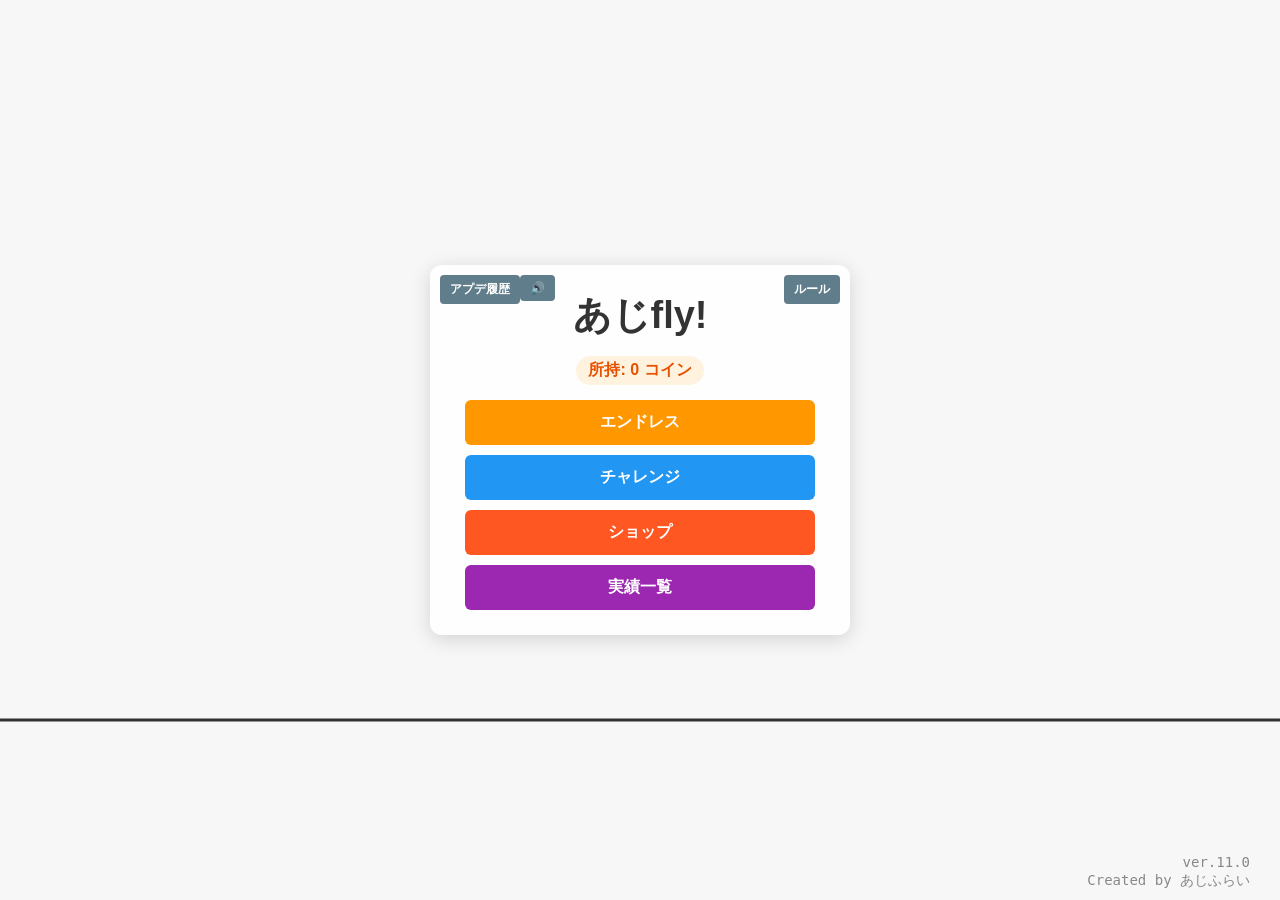
==== index.html @ cdc21dd7 "Add files via upload" ====
<!DOCTYPE html>
<html lang="ja">
<head>
    <meta charset="UTF-8">
    <meta name="viewport" content="width=device-width, initial-scale=1, maximum-scale=1, user-scalable=no">
    <title>あじfly!</title>
    <link rel="stylesheet" href="style.css">
</head>
<body>
    <canvas id="gameCanvas"></canvas>
    
    <div id="toastContainer"></div>

    <div id="uiOverlay">
        <div id="jetpackGaugeContainer" class="hidden">
            <div id="jetpackGaugeLabel">JETPACK READY: <span id="gaugePercent">0</span>%</div>
            <div class="gauge-bar-bg">
                <div id="jetpackGaugeBar"></div>
            </div>
        </div>

        <div id="titleScreen" class="screen">
            <button id="ruleOpenBtn" class="btn-sub">ルール</button>
            <button id="historyOpenBtn" class="btn-sub" style="right: auto; left: 10px;">アプデ履歴</button>
            <button id="muteBtn" class="btn-sub" style="right: auto; left: 10px; margin-left: 80px;">🔊</button>
            <h1>あじfly!</h1>
            <div id="titleStats">所持: <span id="titleCoin">0</span> コイン</div>
            
            <div class="menu-buttons">
                <button id="toModeEndlessBtn" class="btn">エンドレス</button>
                <button id="toModeChallengeBtn" class="btn btn-blue">チャレンジ</button>
                <button id="shopOpenBtn" class="btn btn-orange">ショップ</button>
                <button id="achieveOpenBtn" class="btn btn-purple">実績一覧</button>
            </div>
        </div>

        <div id="endlessScreen" class="screen hidden">
            <h2>エンドレス 難易度選択</h2>
            <div class="level-select">
                <button class="btn lvl-btn" data-lvl="1">☆1</button>
                <button class="btn lvl-btn" data-lvl="2">☆☆2</button>
                <button class="btn lvl-btn" data-lvl="3">☆☆☆3</button>
            </div>
            <button class="btn btn-gray backToTitleBtn">もどる</button>
        </div>

        <div id="challengeScreen" class="screen hidden">
            <h2>チャレンジモード</h2>
            <div id="challengeList" class="list-container"></div>
            <button class="btn btn-gray backToTitleBtn">もどる</button>
        </div>

        <div id="shopScreen" class="screen hidden">
            <h2>スキンショップ</h2>
            <div style="font-weight: bold; margin-bottom: 5px;">所持: <span id="shopCoin">0</span> コイン</div>
            <div id="shopList" class="list-container"></div>
            <button class="btn btn-gray backToTitleBtn">もどる</button>
        </div>

        <div id="achieveScreen" class="screen hidden">
            <h2>実績一覧</h2>
            <div id="achieveList" class="list-container"></div>
            <button class="btn btn-gray backToTitleBtn">もどる</button>
        </div>

        <div id="historyScreen" class="screen hidden">
            <h2>アップデート履歴</h2>
            <div id="historyList" class="list-container"></div>
            <button id="historyCloseBtn" class="btn btn-gray">とじる</button>
        </div>

        <div id="ruleScreen" class="screen hidden">
            <h2>ルール説明</h2>
            <div class="rule-text">
                <p>・タップやクリックでジャンプして食べられないように避けろ！</p>
                <p>・☆☆2、☆☆☆3からは2段ジャンプができるよ！</p>
                <p>・下のゲージが溜まると、長押しでジェットパックが使える！</p>
                <p class="rule-warn">※たまにクリアできない障害物が出てくるけどごめんね！</p>
            </div>
            <button id="ruleCloseBtn" class="btn btn-blue">とじる</button>
        </div>

        <div id="gameOverScreen" class="screen hidden">
            <h1>GAME OVER</h1>
            <div class="final-scores">
                <p>SCORE <span id="finalScore">0</span></p>
                <p>BEST <span id="finalBest">0</span></p>
                <p style="color: #ff9800; margin-top: 5px;">GET COIN +<span id="getGold">0</span></p>
            </div>
            <div class="go-buttons">
                <button id="playAgainButton" class="btn">PLAY AGAIN</button>
                <button id="toTitleButton" class="btn btn-blue">TITLE</button>
            </div>
        </div>

        <div id="missionClearScreen" class="screen hidden">
            <h1 style="color: #4caf50;">MISSION CLEAR!</h1>
            <div class="final-scores">
                <p id="clearMissionName" style="font-size: 22px; color: #333;"></p>
                <p style="color: #ff9800; margin-top: 5px;">GET COIN +<span id="clearGetGold"></span></p>
            </div>
            <div class="go-buttons">
                <button id="clearToTitleButton" class="btn btn-blue">TITLE</button>
            </div>
        </div>
    </div>

    <script src="version.js"></script>
    <script src="save.js"></script>
    <script src="shop.js"></script>
    <script src="achievements.js"></script>
    <script src="challenge.js"></script>
    <script src="state.js"></script>
    <script src="audio.js"></script>
    <script src="input.js"></script>
    <script src="ui.js"></script>
    <script src="main.js"></script>
</body>
</html>
---- style.css ----
* {
    margin: 0; padding: 0; box-sizing: border-box;
    user-select: none; -webkit-user-select: none;
}
body, html {
    width: 100%; height: 100%; overflow: hidden;
    background: #f7f7f7; font-family: Arial, sans-serif;
}
#gameCanvas { display: block; position: absolute; top: 0; left: 0; z-index: 1; touch-action: none; }
#uiOverlay {
    position: absolute; top: 0; left: 0; width: 100%; height: 100%;
    z-index: 10; display: flex; justify-content: center; align-items: center; pointer-events: none;
}
.screen {
    text-align: center; background: rgba(255, 255, 255, 0.92); position: relative;
    padding: 25px 35px; border-radius: 12px; pointer-events: auto;
    display: flex; flex-direction: column; align-items: center; gap: 15px;
    width: 420px; max-width: 90%; max-height: 85%; box-shadow: 0 4px 20px rgba(0,0,0,0.15);
}
.hidden { display: none !important; }
h1 { font-size: 38px; color: #333; font-weight: 900; }
h2 { font-size: 22px; color: #333; border-bottom: 3px solid #ff9800; padding-bottom: 5px; width: 100%; }
#titleStats { font-size: 16px; font-weight: bold; color: #e65100; background: #fff3e0; padding: 4px 12px; border-radius: 20px; }
.final-scores { font-size: 20px; color: #555; font-weight: bold; }
.rule-text { text-align: left; font-size: 14px; color: #444; line-height: 1.6; display: flex; flex-direction: column; gap: 8px; }
.rule-warn { color: #d32f2f; font-size: 13px; font-weight: bold; }

.menu-buttons { display: flex; flex-direction: column; gap: 10px; width: 100%; }
.level-select, .go-buttons { display: flex; gap: 10px; width: 100%; justify-content: center; }

.btn {
    padding: 12px 20px; font-size: 16px; font-weight: bold;
    background: #ff9800; color: white; border: none; border-radius: 6px; cursor: pointer; outline: none;
    transition: background 0.2s, transform 0.1s; width: 100%; text-align: center;
}
.btn-blue { background: #2196F3; }
.btn-orange { background: #ff5722; }
.btn-purple { background: #9c27b0; }
.btn-gray { background: #757575; }
.btn-sub {
    position: absolute; top: 10px; right: 10px; padding: 6px 10px; font-size: 12px; font-weight: bold;
    background: #607d8b; color: white; border: none; border-radius: 4px; cursor: pointer; pointer-events: auto;
}
.btn:active, .btn-sub:active { transform: scale(0.96); }

.list-container {
    width: 100%; overflow-y: auto; display: flex; flex-direction: column; gap: 10px;
    max-height: 260px; padding-right: 5px; pointer-events: auto; touch-action: pan-y;
}
.list-item {
    display: flex; justify-content: space-between; align-items: center;
    background: #fff; padding: 10px; border-radius: 6px; border: 1px solid #ddd; text-align: left; width: 100%;
}
.list-info { display: flex; flex-direction: column; gap: 2px; flex: 1; }
.list-title { font-weight: bold; font-size: 14px; color: #333; }
.list-desc { font-size: 12px; color: #666; }
.list-btn { width: 95px; padding: 8px 4px; font-size: 12px; border-radius: 4px; }

.hist-item { background: #fff; padding: 10px; border-radius: 6px; border-left: 4px solid #2196f3; text-align: left; width: 100%; }
.hist-ver { font-weight: bold; font-size: 15px; color: #1e88e5; }
.hist-body { font-size: 12px; color: #444; white-space: pre-wrap; margin-top: 4px; line-height: 1.4; }

#jetpackGaugeContainer {
    position: absolute; bottom: 20px; left: 50%; transform: translateX(-50%);
    width: 80%; max-width: 400px; background: rgba(0, 0, 0, 0.6);
    padding: 8px 12px; border-radius: 8px; border: 2px solid #555;
    pointer-events: none; text-align: center; display: flex; flex-direction: column; gap: 4px;
}
#jetpackGaugeLabel { color: #fff; font-size: 12px; font-family: monospace; font-weight: bold; }
.gauge-bar-bg { width: 100%; height: 14px; background: #222; border-radius: 4px; overflow: hidden; }
#jetpackGaugeBar { width: 0%; height: 100%; background: linear-gradient(90deg, #4caf50, #8bc34a); }
#jetpackGaugeContainer.charged { border-color: #00e5ff; }
#jetpackGaugeContainer.charged #jetpackGaugeBar { background: linear-gradient(90deg, #00c853, #00e5ff); }
#jetpackGaugeContainer.charged #jetpackGaugeLabel { color: #00e5ff; }
@keyframes pulseGlow {
    0% { box-shadow: 0 0 5px rgba(0,229,255,0.4); }
    50% { box-shadow: 0 0 15px rgba(0,229,255,0.8); }
    100% { box-shadow: 0 0 5px rgba(0,229,255,0.4); }
}

#toastContainer {
    position: fixed; top: 20px; right: 20px; z-index: 100;
    display: flex; flex-direction: column; gap: 10px; pointer-events: none;
}
.toast {
    background: rgba(33, 33, 33, 0.95); color: #fff; padding: 12px 20px;
    border-radius: 8px; border-left: 4px solid #ffe082; box-shadow: 0 4px 12px rgba(0,0,0,0.3);
    min-width: 240px; animation: slideIn 0.3s forwards, fadeOut 0.3s 2.7s forwards;
}
.toast-h { font-weight: bold; color: #ffd54f; font-size: 14px; margin-bottom: 2px; }
.toast-t { font-weight: bold; font-size: 13px; }
.toast-d { font-size: 11px; color: #ccc; }
@keyframes slideIn { from { transform: translateX(120%); opacity: 0; } to { transform: translateX(0); opacity: 1; } }
@keyframes fadeOut { from { transform: translateX(0); opacity: 1; } to { transform: translateX(120%); opacity: 0; } }


html,body{-webkit-user-select:none;user-select:none;overscroll-behavior:none;touch-action:none;}
canvas{touch-action:none;}
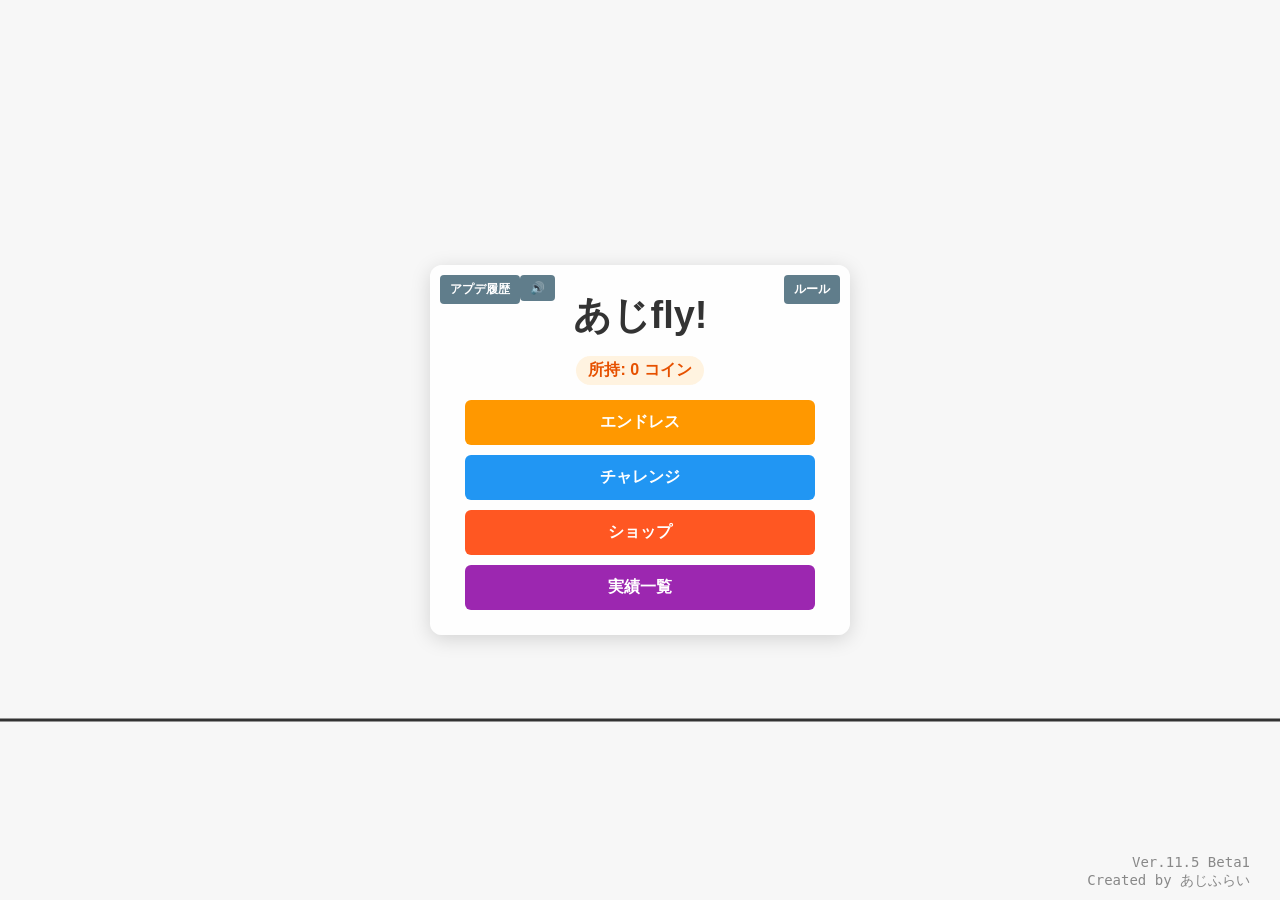
==== commit 396de202: "Add level.js script to HTML" ====
--- a/index.html
+++ b/index.html
@@ -107,6 +107,7 @@
 
     <script src="version.js"></script>
     <script src="save.js"></script>
+    <script src="level.js"></script>
     <script src="shop.js"></script>
     <script src="achievements.js"></script>
     <script src="challenge.js"></script>
@@ -116,4 +117,4 @@
     <script src="ui.js"></script>
     <script src="main.js"></script>
 </body>
-</html>+</html>
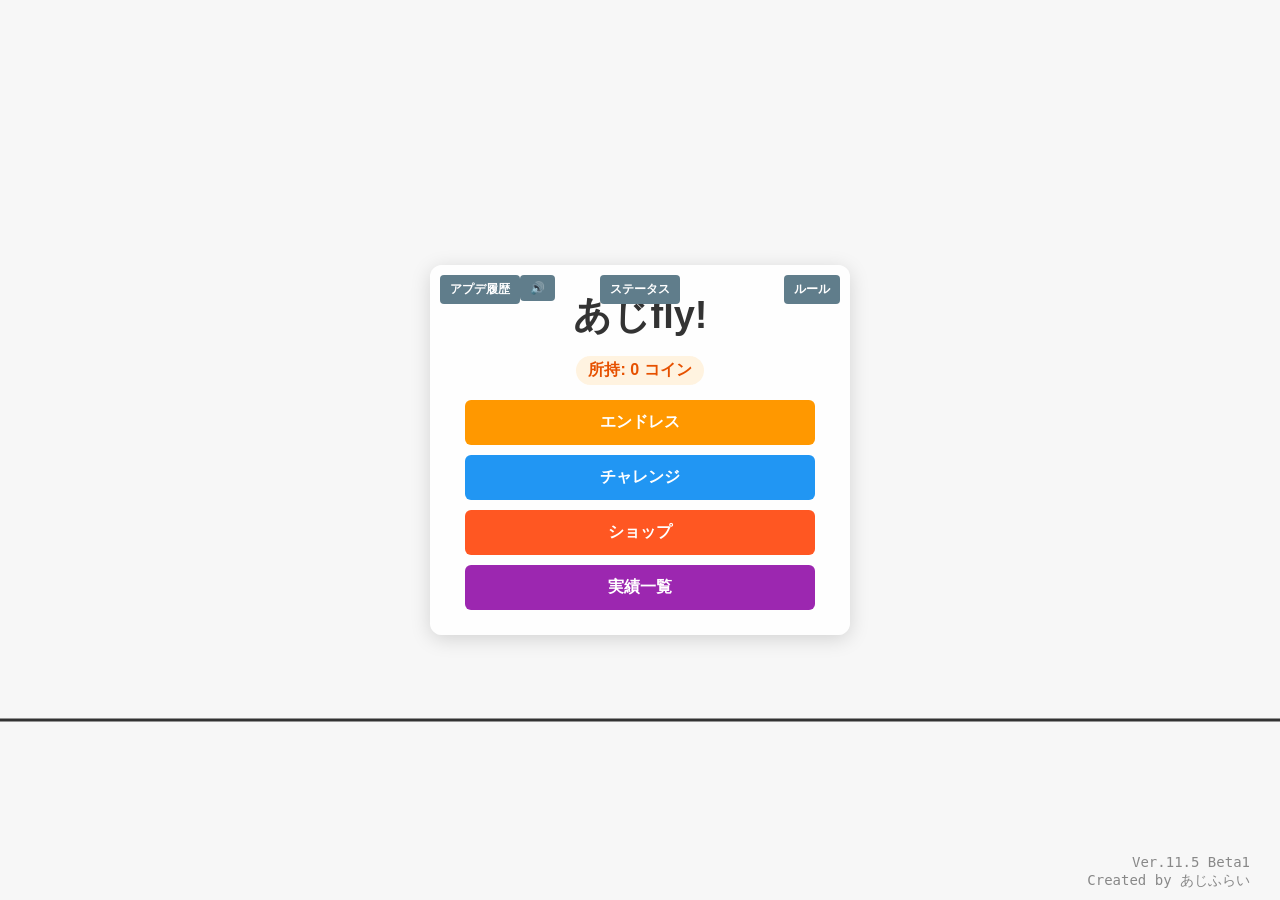
==== commit e99e19ad: "Add status screen UI with status button and full layout" ====
--- a/index.html
+++ b/index.html
@@ -23,6 +23,7 @@
             <button id="ruleOpenBtn" class="btn-sub">ルール</button>
             <button id="historyOpenBtn" class="btn-sub" style="right: auto; left: 10px;">アプデ履歴</button>
             <button id="muteBtn" class="btn-sub" style="right: auto; left: 10px; margin-left: 80px;">🔊</button>
+            <button id="statusOpenBtn" class="btn-sub" style="right: auto; left: 10px; margin-left: 160px;">ステータス</button>
             <h1>あじfly!</h1>
             <div id="titleStats">所持: <span id="titleCoin">0</span> コイン</div>
             
@@ -60,6 +61,46 @@
         <div id="achieveScreen" class="screen hidden">
             <h2>実績一覧</h2>
             <div id="achieveList" class="list-container"></div>
+            <button class="btn btn-gray backToTitleBtn">もどる</button>
+        </div>
+
+        <div id="statusScreen" class="screen hidden">
+            <h2>ステータス</h2>
+            <div class="status-content">
+                <div class="status-row">
+                    <span class="status-label">レベル</span>
+                    <span class="status-value" id="statusLevel">-</span>
+                </div>
+                <div class="status-row">
+                    <span class="status-label">経験値</span>
+                    <span class="status-value" id="statusXP">-</span>
+                </div>
+                <div class="status-row">
+                    <span class="status-label">次レベルまで</span>
+                    <span class="status-value" id="statusNextXP">-</span>
+                </div>
+                <div class="status-row">
+                    <span class="status-label">レベル上限</span>
+                    <span class="status-value" id="statusLevelCap">-</span>
+                </div>
+                <div class="status-row">
+                    <span class="status-label">所持コイン</span>
+                    <span class="status-value" id="statusCoins">-</span>
+                </div>
+                <div class="status-row">
+                    <span class="status-label">最高スコア</span>
+                    <span class="status-value" id="statusBestScore">-</span>
+                </div>
+                <div class="status-row">
+                    <span class="status-label">開放済みスキン</span>
+                    <span class="status-value" id="statusSkins">-</span>
+                </div>
+                <div class="status-row">
+                    <span class="status-label">開放済み実績</span>
+                    <span class="status-value" id="statusAchievements">-</span>
+                </div>
+            </div>
+            <button id="unlockCapBtn" class="btn btn-orange" style="margin-top: 15px;">レベル上限解放 (<span id="capPrice">-</span>コイン)</button>
             <button class="btn btn-gray backToTitleBtn">もどる</button>
         </div>
 
